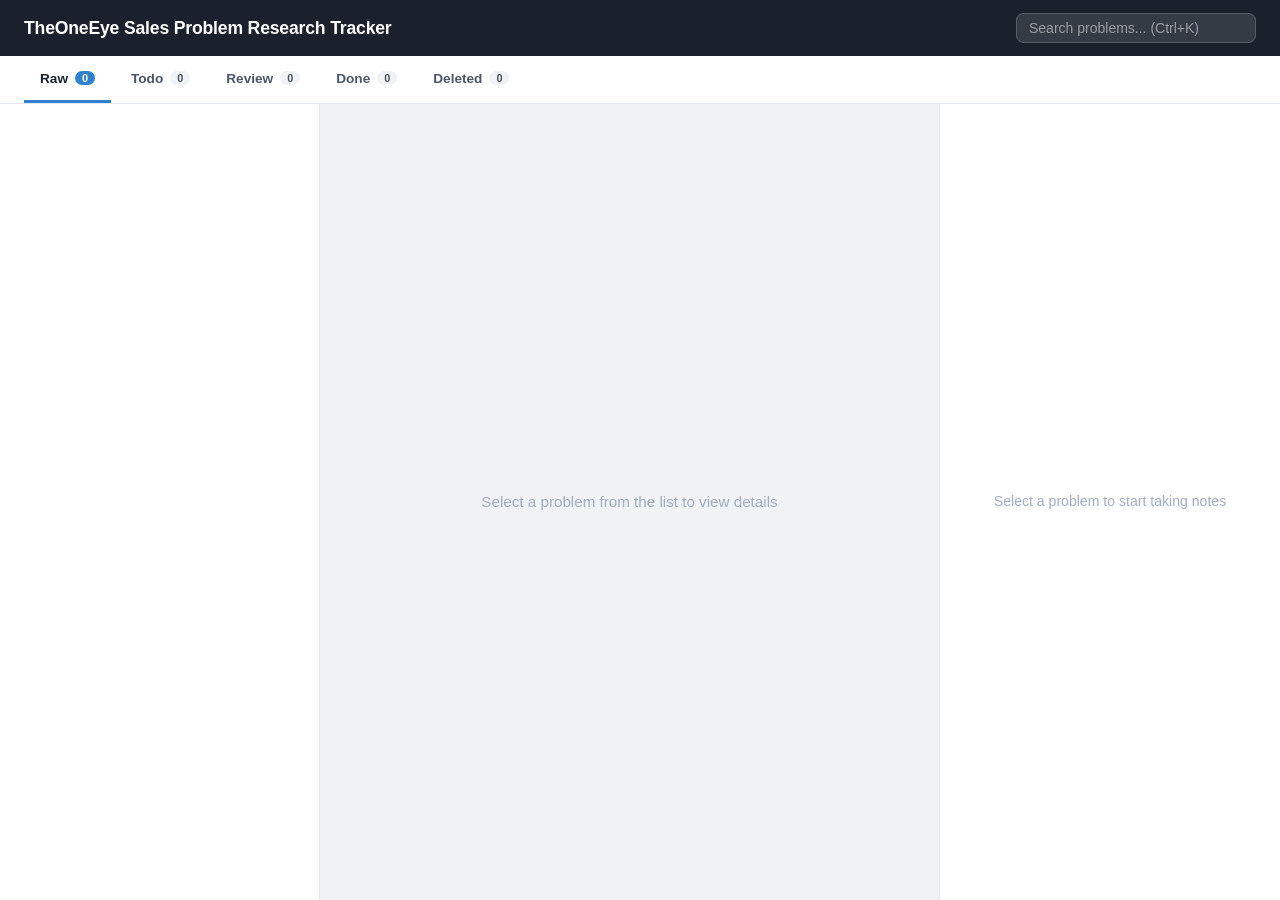
==== templates/index.html @ 8baaa9ba "ui for tracking functionality" ====
<!DOCTYPE html>
<html lang="en">
<head>
    <meta charset="UTF-8">
    <meta name="viewport" content="width=device-width, initial-scale=1.0">
    <title>Problem Tracker - The One Eye Researchers</title>
    <style>
        :root {
            --primary: #1a202c;
            --secondary: #4a5568;
            --accent: #3182ce;
            --bg: #f0f2f5;
            --card-bg: #ffffff;
            --border: #e2e8f0;
            --raw-color: #718096;
            --done-color: #38a169;
            --review-color: #d69e2e;
            --todo-color: #3182ce;
            --deleted-color: #e53e3e;
            --sidebar-w: 320px;
            --notes-w: 340px;
            --header-h: 56px;
            --tabs-h: 48px;
        }

        * { box-sizing: border-box; margin: 0; padding: 0; }

        body {
            font-family: -apple-system, BlinkMacSystemFont, "Segoe UI", Roboto, "Helvetica Neue", Arial, sans-serif;
            background: var(--bg);
            color: var(--primary);
            line-height: 1.5;
            height: 100vh;
            overflow: hidden;
        }

        /* ── Header ─────────────────────────────────── */
        .app-header {
            height: var(--header-h);
            background: var(--primary);
            color: #fff;
            display: flex;
            align-items: center;
            justify-content: space-between;
            padding: 0 24px;
            position: fixed;
            top: 0; left: 0; right: 0;
            z-index: 100;
        }
        .app-header h1 { font-size: 1.1rem; font-weight: 700; letter-spacing: -0.01em; }
        .search-box {
            background: rgba(255,255,255,0.12);
            border: 1px solid rgba(255,255,255,0.18);
            border-radius: 8px;
            padding: 6px 12px;
            color: #fff;
            font-size: 0.875rem;
            width: 240px;
            outline: none;
            transition: background 0.2s;
        }
        .search-box::placeholder { color: rgba(255,255,255,0.5); }
        .search-box:focus { background: rgba(255,255,255,0.2); }

        /* ── Tabs ────────────────────────────────────── */
        .tabs-bar {
            position: fixed;
            top: var(--header-h);
            left: 0; right: 0;
            height: var(--tabs-h);
            background: #fff;
            border-bottom: 1px solid var(--border);
            display: flex;
            align-items: stretch;
            padding: 0 24px;
            gap: 4px;
            z-index: 99;
        }
        .tab-btn {
            background: none;
            border: none;
            padding: 0 16px;
            font-size: 0.85rem;
            font-weight: 600;
            color: var(--secondary);
            cursor: pointer;
            border-bottom: 3px solid transparent;
            transition: all 0.2s;
            display: flex;
            align-items: center;
            gap: 7px;
        }
        .tab-btn:hover { color: var(--primary); }
        .tab-btn.active { color: var(--primary); border-bottom-color: var(--accent); }
        .tab-count {
            font-size: 0.68rem;
            font-weight: 700;
            padding: 1px 7px;
            border-radius: 10px;
            background: var(--bg);
            color: var(--secondary);
        }
        .tab-btn.active .tab-count { background: var(--accent); color: #fff; }

        /* ── Main 3-panel layout ─────────────────────── */
        .app-body {
            display: flex;
            position: fixed;
            top: calc(var(--header-h) + var(--tabs-h));
            left: 0; right: 0; bottom: 0;
        }

        /* ── Panel 1: problem list ───────────────────── */
        .list-panel {
            width: var(--sidebar-w);
            min-width: var(--sidebar-w);
            border-right: 1px solid var(--border);
            background: #fff;
            overflow-y: auto;
            scrollbar-width: thin;
        }
        .list-panel::-webkit-scrollbar { width: 5px; }
        .list-panel::-webkit-scrollbar-thumb { background: #cbd5e0; border-radius: 4px; }

        .list-card {
            padding: 12px 16px;
            border-bottom: 1px solid var(--border);
            cursor: pointer;
            transition: background 0.15s;
        }
        .list-card:hover { background: #f7fafc; }
        .list-card.selected { background: #ebf4ff; border-left: 3px solid var(--accent); }
        .list-card-title {
            font-size: 0.82rem;
            font-weight: 600;
            color: var(--primary);
            display: -webkit-box;
            -webkit-line-clamp: 2;
            -webkit-box-orient: vertical;
            overflow: hidden;
            margin-bottom: 5px;
            line-height: 1.35;
        }
        .list-card-meta {
            display: flex;
            align-items: center;
            gap: 8px;
        }
        .status-badge {
            font-size: 0.65rem;
            font-weight: 700;
            text-transform: uppercase;
            letter-spacing: 0.04em;
            padding: 2px 7px;
            border-radius: 4px;
        }
        .status-badge[data-status="raw"]    { background: #edf2f7; color: var(--raw-color); }
        .status-badge[data-status="done"]   { background: #f0fff4; color: var(--done-color); }
        .status-badge[data-status="review"] { background: #fefcbf; color: var(--review-color); }
        .status-badge[data-status="todo"]   { background: #ebf8ff; color: var(--todo-color); }
        .status-badge[data-status="deleted"] { background: #fff5f5; color: var(--deleted-color); }

        .has-notes-dot {
            width: 6px; height: 6px;
            border-radius: 50%;
            background: var(--accent);
            display: inline-block;
            flex-shrink: 0;
        }

        .list-empty {
            padding: 48px 20px;
            text-align: center;
            color: var(--secondary);
            font-size: 0.88rem;
        }

        /* ── Panel 2: detail content ─────────────────── */
        .detail-panel {
            flex: 1;
            overflow-y: auto;
            padding: 28px 32px;
            scrollbar-width: thin;
            border-right: 1px solid var(--border);
        }
        .detail-panel::-webkit-scrollbar { width: 5px; }
        .detail-panel::-webkit-scrollbar-thumb { background: #cbd5e0; border-radius: 4px; }

        .detail-placeholder {
            display: flex;
            align-items: center;
            justify-content: center;
            height: 100%;
            color: #a0aec0;
            font-size: 0.95rem;
        }

        .detail-header { margin-bottom: 24px; }
        .detail-title {
            font-family: Georgia, serif;
            font-size: 1.45rem;
            line-height: 1.3;
            color: var(--primary);
            margin-bottom: 14px;
        }

        .status-actions {
            display: flex;
            gap: 7px;
            flex-wrap: wrap;
        }
        .status-btn {
            padding: 5px 14px;
            border-radius: 6px;
            border: 2px solid var(--border);
            background: #fff;
            font-size: 0.78rem;
            font-weight: 600;
            cursor: pointer;
            transition: all 0.15s;
        }
        .status-btn:hover { transform: translateY(-1px); }
        .status-btn[data-s="raw"]    { border-color: var(--raw-color);    color: var(--raw-color); }
        .status-btn[data-s="done"]   { border-color: var(--done-color);   color: var(--done-color); }
        .status-btn[data-s="review"] { border-color: var(--review-color); color: var(--review-color); }
        .status-btn[data-s="todo"]   { border-color: var(--todo-color);   color: var(--todo-color); }
        .status-btn[data-s="deleted"] { border-color: var(--deleted-color); color: var(--deleted-color); }
        .status-btn.active-status { color: #fff; }
        .status-btn.active-status[data-s="raw"]    { background: var(--raw-color); }
        .status-btn.active-status[data-s="done"]   { background: var(--done-color); }
        .status-btn.active-status[data-s="review"] { background: var(--review-color); }
        .status-btn.active-status[data-s="todo"]   { background: var(--todo-color); }
        .status-btn.active-status[data-s="deleted"] { background: var(--deleted-color); }

        .detail-section { margin-bottom: 20px; }
        .section-toggle {
            display: flex;
            align-items: center;
            gap: 8px;
            width: 100%;
            background: none;
            border: none;
            cursor: pointer;
            padding: 9px 0;
            border-bottom: 1px solid var(--border);
            margin-bottom: 10px;
        }
        .section-label {
            font-size: 0.68rem;
            font-weight: 700;
            text-transform: uppercase;
            letter-spacing: 0.06em;
            color: var(--accent);
        }
        .section-chevron {
            font-size: 0.6rem;
            color: var(--secondary);
            transition: transform 0.2s;
        }
        .section-toggle[aria-expanded="false"] .section-chevron { transform: rotate(-90deg); }
        .section-body {
            color: var(--secondary);
            font-size: 0.9rem;
            line-height: 1.7;
            overflow: hidden;
            transition: max-height 0.3s ease, opacity 0.3s ease;
        }
        .section-body.collapsed { max-height: 0; opacity: 0; margin-bottom: 0; }

        .why-box {
            background: #f0fff4;
            border-left: 4px solid var(--done-color);
            padding: 12px 14px;
            border-radius: 4px;
            font-style: italic;
        }
        .evidence-box {
            background: #fffaf0;
            border-left: 4px solid var(--review-color);
            padding: 12px 14px;
            border-radius: 4px;
            font-size: 0.85rem;
        }

        /* ── Panel 3: notes ──────────────────────────── */
        .notes-panel {
            width: var(--notes-w);
            min-width: var(--notes-w);
            background: #fff;
            display: flex;
            flex-direction: column;
            overflow: hidden;
        }
        .notes-header {
            padding: 16px 20px 12px;
            border-bottom: 1px solid var(--border);
        }
        .notes-title {
            font-size: 0.75rem;
            font-weight: 700;
            text-transform: uppercase;
            letter-spacing: 0.06em;
            color: var(--primary);
        }
        .notes-problem-ref {
            font-size: 0.75rem;
            color: var(--secondary);
            margin-top: 4px;
            display: -webkit-box;
            -webkit-line-clamp: 1;
            -webkit-box-orient: vertical;
            overflow: hidden;
        }
        .notes-body {
            flex: 1;
            display: flex;
            flex-direction: column;
            padding: 16px 20px;
            overflow: hidden;
        }
        .notes-area {
            flex: 1;
            width: 100%;
            padding: 12px 14px;
            border: 1px solid var(--border);
            border-radius: 8px;
            font-family: inherit;
            font-size: 0.88rem;
            line-height: 1.6;
            resize: none;
            outline: none;
            transition: border-color 0.2s;
        }
        .notes-area:focus { border-color: var(--accent); }
        .notes-footer {
            display: flex;
            align-items: center;
            gap: 12px;
            padding: 12px 20px;
            border-top: 1px solid var(--border);
        }
        .notes-save-btn {
            padding: 7px 18px;
            background: var(--accent);
            color: #fff;
            border: none;
            border-radius: 6px;
            font-size: 0.82rem;
            font-weight: 600;
            cursor: pointer;
            transition: background 0.2s;
        }
        .notes-save-btn:hover { background: #2b6cb0; }
        .notes-saved-msg {
            font-size: 0.78rem;
            color: var(--done-color);
            opacity: 0;
            transition: opacity 0.3s;
        }
        .notes-saved-msg.show { opacity: 1; }
        .notes-placeholder {
            flex: 1;
            display: flex;
            align-items: center;
            justify-content: center;
            color: #a0aec0;
            font-size: 0.88rem;
            padding: 20px;
            text-align: center;
        }

        /* ── Responsive ──────────────────────────────── */
        @media (max-width: 1100px) {
            :root { --notes-w: 280px; --sidebar-w: 260px; }
        }
        @media (max-width: 860px) {
            .app-body { flex-direction: column; }
            .list-panel {
                width: 100%;
                min-width: unset;
                max-height: 30vh;
                border-right: none;
                border-bottom: 1px solid var(--border);
            }
            .detail-panel {
                padding: 16px;
                border-right: none;
                border-bottom: 1px solid var(--border);
                max-height: 40vh;
            }
            .notes-panel {
                width: 100%;
                min-width: unset;
                flex: 1;
            }
            .search-box { width: 140px; }
        }
    </style>
</head>
<body>

<header class="app-header">
    <h1>TheOneEye Sales Problem Research Tracker</h1>
    <input type="text" class="search-box" id="searchInput" placeholder="Search problems... (Ctrl+K)">
</header>

<nav class="tabs-bar" id="tabsBar">
    <button class="tab-btn active" data-tab="raw">Raw <span class="tab-count" id="count-raw">0</span></button>
    <button class="tab-btn" data-tab="todo">Todo <span class="tab-count" id="count-todo">0</span></button>
    <button class="tab-btn" data-tab="review">Review <span class="tab-count" id="count-review">0</span></button>
    <button class="tab-btn" data-tab="done">Done <span class="tab-count" id="count-done">0</span></button>
    <button class="tab-btn" data-tab="deleted">Deleted <span class="tab-count" id="count-deleted">0</span></button>
</nav>

<div class="app-body">
    <aside class="list-panel" id="listPanel"></aside>

    <main class="detail-panel" id="detailPanel">
        <div class="detail-placeholder">Select a problem from the list to view details</div>
    </main>

    <section class="notes-panel" id="notesPanel">
        <div class="notes-placeholder">Select a problem to start taking notes</div>
    </section>
</div>

<script>
(function () {
    let problems = [];
    let activeTab = 'raw';
    let selectedSlug = null;
    let searchQuery = '';

    const listPanel = document.getElementById('listPanel');
    const detailPanel = document.getElementById('detailPanel');
    const notesPanel = document.getElementById('notesPanel');
    const searchInput = document.getElementById('searchInput');
    const tabsBar = document.getElementById('tabsBar');

    async function loadProblems() {
        const res = await fetch('/api/problems');
        problems = await res.json();
        updateCounts();
        renderList();
        if (selectedSlug) {
            renderDetail(selectedSlug);
            renderNotes(selectedSlug);
        }
    }

    async function setStatus(slug, status) {
        await fetch('/api/status', {
            method: 'POST',
            headers: { 'Content-Type': 'application/json' },
            body: JSON.stringify({ slug, status })
        });
        const p = problems.find(x => x.proposed_slug === slug);
        if (p) p.status = status;
        updateCounts();
        renderList();
        if (selectedSlug === slug) renderDetail(slug);
    }

    async function saveNotes(slug, notes) {
        await fetch('/api/notes', {
            method: 'POST',
            headers: { 'Content-Type': 'application/json' },
            body: JSON.stringify({ slug, notes })
        });
        const p = problems.find(x => x.proposed_slug === slug);
        if (p) p.notes = notes;
        renderList();
    }

    function updateCounts() {
        const counts = { raw: 0, done: 0, review: 0, todo: 0, deleted: 0 };
        problems.forEach(p => { counts[p.status] = (counts[p.status] || 0) + 1; });
        Object.keys(counts).forEach(k => {
            document.getElementById('count-' + k).textContent = counts[k];
        });
    }

    function getFiltered() {
        return problems.filter(p => {
            if (p.status !== activeTab) return false;
            if (searchQuery) {
                const q = searchQuery.toLowerCase();
                return p.problem_title.toLowerCase().includes(q) ||
                       p.problem_description.toLowerCase().includes(q);
            }
            return true;
        });
    }

    function renderList() {
        const filtered = getFiltered();
        if (!filtered.length) {
            listPanel.innerHTML = '<div class="list-empty">No problems in this category' +
                (searchQuery ? ' matching your search' : '') + '</div>';
            return;
        }
        listPanel.innerHTML = filtered.map(p => `
            <div class="list-card${p.proposed_slug === selectedSlug ? ' selected' : ''}"
                 data-slug="${p.proposed_slug}">
                <div class="list-card-title">${esc(p.problem_title)}</div>
                <div class="list-card-meta">
                    <span class="status-badge" data-status="${p.status}">${p.status}</span>
                    ${p.notes ? '<span class="has-notes-dot" title="Has notes"></span>' : ''}
                </div>
            </div>
        `).join('');
    }

    function renderDetail(slug) {
        const p = problems.find(x => x.proposed_slug === slug);
        if (!p) {
            detailPanel.innerHTML = '<div class="detail-placeholder">Select a problem from the list to view details</div>';
            return;
        }
        selectedSlug = slug;

        detailPanel.innerHTML = `
            <div class="detail-header">
                <h2 class="detail-title">${esc(p.problem_title)}</h2>
                <div class="status-actions">
                    ${['raw','todo','review','done','deleted'].map(s =>
                        `<button class="status-btn${p.status === s ? ' active-status' : ''}" data-s="${s}">${statusLabel(s)}</button>`
                    ).join('')}
                </div>
            </div>

            <div class="detail-section">
                <button class="section-toggle" aria-expanded="true" data-target="sec-desc">
                    <span class="section-label">Problem Description</span>
                    <span class="section-chevron">&#9660;</span>
                </button>
                <div class="section-body" id="sec-desc">${esc(p.problem_description)}</div>
            </div>

            <div class="detail-section">
                <button class="section-toggle" aria-expanded="true" data-target="sec-why">
                    <span class="section-label">Why It Matters</span>
                    <span class="section-chevron">&#9660;</span>
                </button>
                <div class="section-body" id="sec-why"><div class="why-box">${esc(p.why_it_matters)}</div></div>
            </div>

            <div class="detail-section">
                <button class="section-toggle" aria-expanded="true" data-target="sec-ev">
                    <span class="section-label">Evidence</span>
                    <span class="section-chevron">&#9660;</span>
                </button>
                <div class="section-body" id="sec-ev"><div class="evidence-box">${esc(p.example_evidence)}</div></div>
            </div>
        `;
    }

    function renderNotes(slug) {
        const p = problems.find(x => x.proposed_slug === slug);
        if (!p) {
            notesPanel.innerHTML = '<div class="notes-placeholder">Select a problem to start taking notes</div>';
            return;
        }
        notesPanel.innerHTML = `
            <div class="notes-header">
                <div class="notes-title">Your Notes</div>
                <div class="notes-problem-ref">${esc(p.problem_title)}</div>
            </div>
            <div class="notes-body">
                <textarea class="notes-area" id="notesArea" placeholder="Write your thoughts, analysis, or follow-up ideas...">${esc(p.notes || '')}</textarea>
            </div>
            <div class="notes-footer">
                <button class="notes-save-btn" id="saveNotesBtn">Save Notes</button>
                <span class="notes-saved-msg" id="savedMsg">Saved</span>
            </div>
        `;
    }

    function esc(s) {
        const d = document.createElement('div');
        d.textContent = s;
        return d.innerHTML;
    }

    function statusLabel(s) {
        return { raw: 'Raw', done: 'Done', review: 'Review', todo: 'Todo', deleted: 'Delete' }[s] || s;
    }

    tabsBar.addEventListener('click', e => {
        const btn = e.target.closest('.tab-btn');
        if (!btn) return;
        tabsBar.querySelectorAll('.tab-btn').forEach(b => b.classList.remove('active'));
        btn.classList.add('active');
        activeTab = btn.dataset.tab;
        renderList();
    });

    listPanel.addEventListener('click', e => {
        const card = e.target.closest('.list-card');
        if (!card) return;
        selectedSlug = card.dataset.slug;
        renderList();
        renderDetail(selectedSlug);
        renderNotes(selectedSlug);
    });

    detailPanel.addEventListener('click', e => {
        const statusBtn = e.target.closest('.status-btn');
        if (statusBtn && selectedSlug) {
            setStatus(selectedSlug, statusBtn.dataset.s);
            return;
        }
        const toggle = e.target.closest('.section-toggle');
        if (toggle) {
            const expanded = toggle.getAttribute('aria-expanded') === 'true';
            toggle.setAttribute('aria-expanded', String(!expanded));
            const body = document.getElementById(toggle.dataset.target);
            if (body) body.classList.toggle('collapsed', expanded);
        }
    });

    notesPanel.addEventListener('click', e => {
        if (e.target.id === 'saveNotesBtn' && selectedSlug) {
            const notes = document.getElementById('notesArea').value;
            saveNotes(selectedSlug, notes).then(() => {
                const msg = document.getElementById('savedMsg');
                msg.classList.add('show');
                setTimeout(() => msg.classList.remove('show'), 2000);
            });
        }
    });

    let searchTimeout;
    searchInput.addEventListener('input', () => {
        clearTimeout(searchTimeout);
        searchTimeout = setTimeout(() => {
            searchQuery = searchInput.value.trim();
            renderList();
        }, 200);
    });

    document.addEventListener('keydown', e => {
        if ((e.ctrlKey || e.metaKey) && e.key === 'k') {
            e.preventDefault();
            searchInput.focus();
        }
    });

    loadProblems();
})();
</script>

</body>
</html>
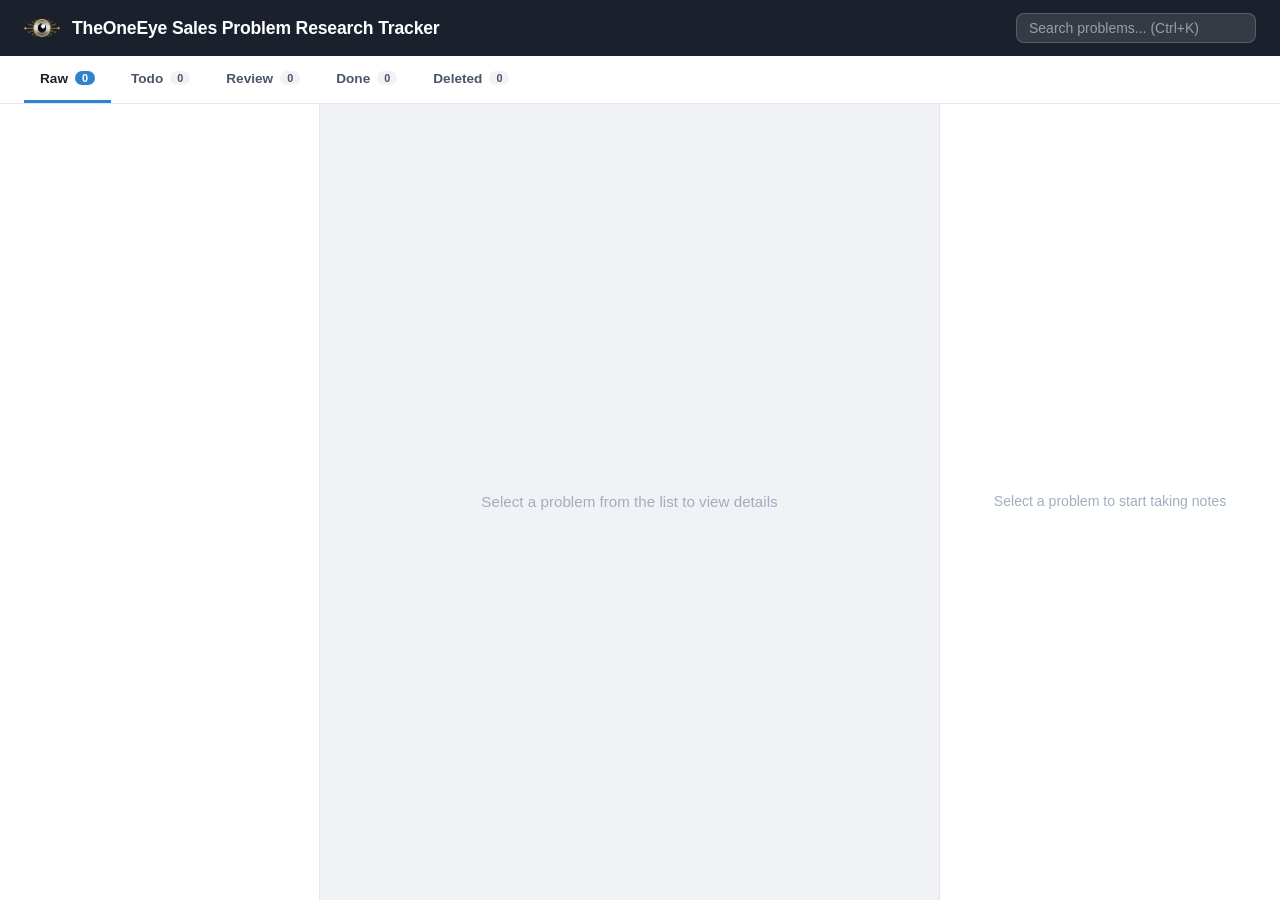
==== commit 6b7a1d9a: "logo added" ====
--- a/templates/index.html
+++ b/templates/index.html
@@ -4,6 +4,8 @@
     <meta charset="UTF-8">
     <meta name="viewport" content="width=device-width, initial-scale=1.0">
     <title>Problem Tracker - The One Eye Researchers</title>
+    <link rel="icon" type="image/png" href="/static/LogoSquare.png">
+    <link rel="apple-touch-icon" href="/static/LogoSquare.png">
     <style>
         :root {
             --primary: #1a202c;
@@ -47,6 +49,18 @@
             top: 0; left: 0; right: 0;
             z-index: 100;
         }
+        .app-header-brand {
+            display: flex;
+            align-items: center;
+            gap: 12px;
+            min-width: 0;
+        }
+        .app-logo {
+            width: 36px;
+            height: 36px;
+            object-fit: contain;
+            flex-shrink: 0;
+        }
         .app-header h1 { font-size: 1.1rem; font-weight: 700; letter-spacing: -0.01em; }
         .search-box {
             background: rgba(255,255,255,0.12);
@@ -281,6 +295,23 @@
             border-radius: 4px;
             font-size: 0.85rem;
         }
+
+        .references-list {
+            list-style: none;
+            padding: 0;
+            margin: 0;
+        }
+        .references-list li {
+            margin-bottom: 8px;
+            padding-left: 0;
+            word-break: break-all;
+        }
+        .references-list a {
+            color: var(--accent);
+            font-size: 0.85rem;
+            text-decoration: none;
+        }
+        .references-list a:hover { text-decoration: underline; }
 
         /* ── Panel 3: notes ──────────────────────────── */
         .notes-panel {
@@ -400,7 +431,10 @@
 <body>
 
 <header class="app-header">
-    <h1>TheOneEye Sales Problem Research Tracker</h1>
+    <div class="app-header-brand">
+        <img src="/static/Logo.png" alt="" class="app-logo" width="36" height="36">
+        <h1>TheOneEye Sales Problem Research Tracker</h1>
+    </div>
     <input type="text" class="search-box" id="searchInput" placeholder="Search problems... (Ctrl+K)">
 </header>
 
@@ -552,6 +586,35 @@
                 </button>
                 <div class="section-body" id="sec-ev"><div class="evidence-box">${esc(p.example_evidence)}</div></div>
             </div>
+            ${renderReferencesSection(p)}
+        `;
+    }
+
+    function renderReferencesSection(p) {
+        const refs = Array.isArray(p.references)
+            ? p.references.map(u => String(u).trim()).filter(Boolean)
+            : [];
+        if (!refs.length) return '';
+        function refHref(u) {
+            if (!/^https?:\/\/.+/i.test(u)) return '#';
+            return u.replace(/&/g, '&amp;').replace(/"/g, '&quot;');
+        }
+        return `
+            <div class="detail-section">
+                <button class="section-toggle" aria-expanded="true" data-target="sec-refs">
+                    <span class="section-label">References</span>
+                    <span class="section-chevron">&#9660;</span>
+                </button>
+                <div class="section-body" id="sec-refs">
+                    <ul class="references-list">
+                        ${refs.map(u => {
+                            const href = refHref(u);
+                            const label = esc(u);
+                            return `<li><a href="${href}" target="_blank" rel="noopener noreferrer">${label}</a></li>`;
+                        }).join('')}
+                    </ul>
+                </div>
+            </div>
         `;
     }
 
